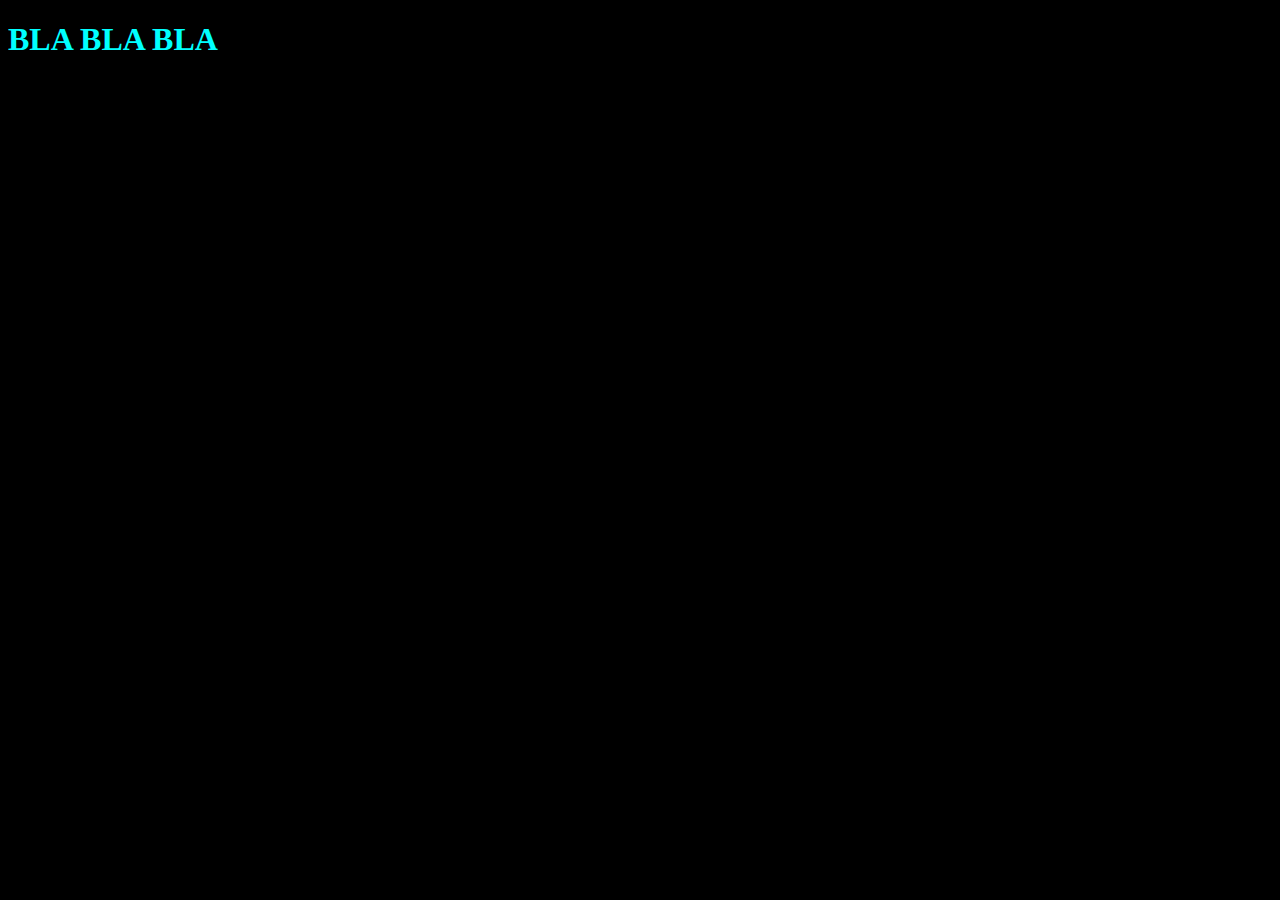
==== index.html @ 42690162 "FinalProject" ====
<!DOCTYPE html>
<html lang="en">
<head>
    <meta charset="UTF-8">
    <meta http-equiv="X-UA-Compatible" content="IE=edge">
    <meta name="viewport" content="width=device-width, initial-scale=1.0">
    <title>bla bla</title>
    <link rel="stylesheet" href="style.css">
</head>
<body>
    <h1>BLA BLA BLA</h1>
</body>
</html>
---- style.css ----
body{
    background: #000;
    color: aqua;
}
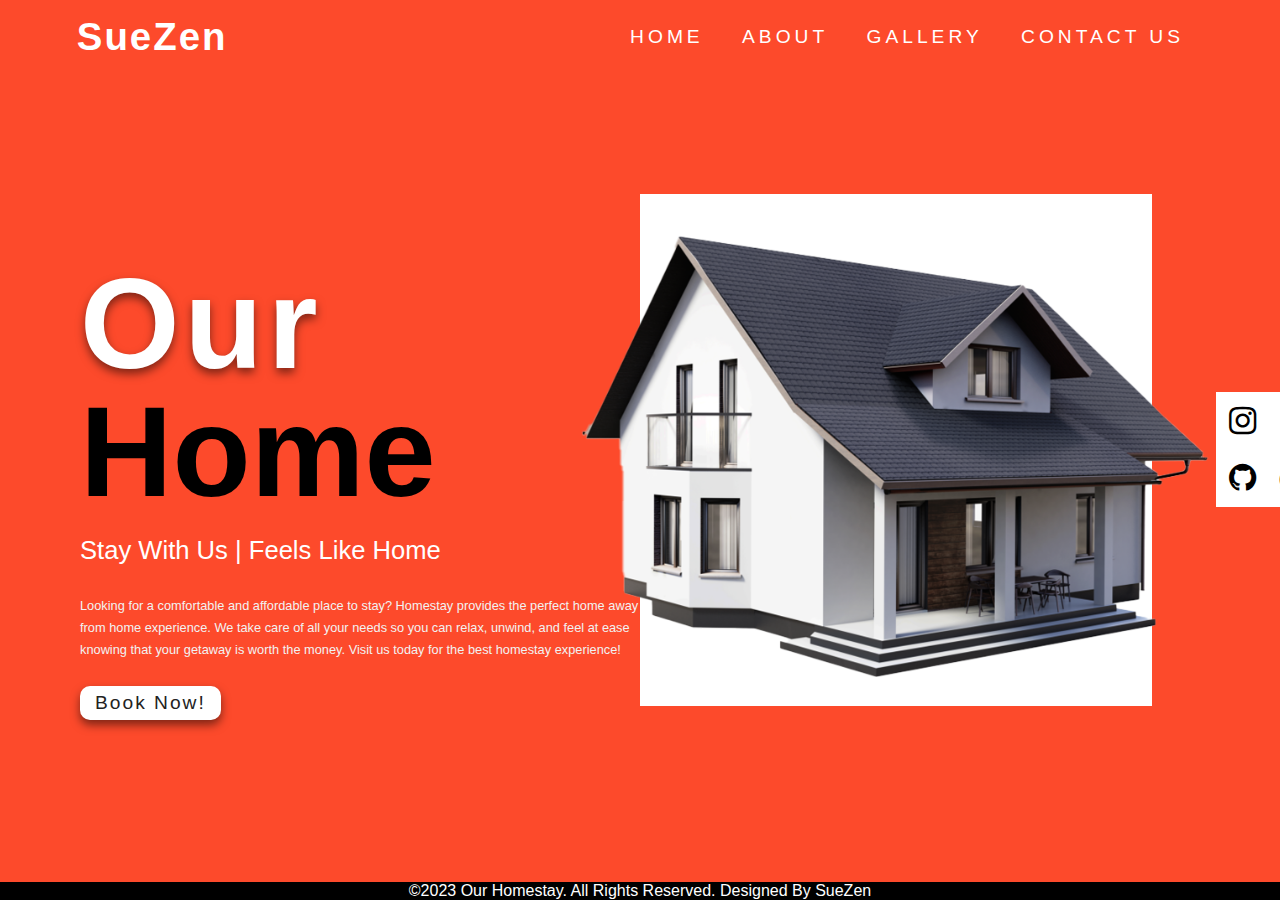
==== commit 6fd49cac: "Final Project Suezen" ====
--- a/index.html
+++ b/index.html
@@ -1,13 +1,50 @@
-<!DOCTYPE html>
 <html lang="en">
+
 <head>
     <meta charset="UTF-8">
     <meta http-equiv="X-UA-Compatible" content="IE=edge">
     <meta name="viewport" content="width=device-width, initial-scale=1.0">
-    <title>bla bla</title>
+    <link rel="stylesheet" href="https://cdnjs.cloudflare.com/ajax/libs/font-awesome/4.7.0/css/font-awesome.css">
     <link rel="stylesheet" href="style.css">
+    <script defer src="apps.js"></script>
+    <title>SueZen Project</title>
 </head>
+
 <body>
-    <h1>BLA BLA BLA</h1>
+    <input type="checkbox" id="check" style="visibility: hidden; display: none; -webkit-appearance: none;">
+    <section>
+        <div class="navbar">
+            <div class="logo"><a href="index.html">SueZen</a></div>
+            <ol class="menuitems">
+                <li><a href="index.html">Home</a></li>
+                <li><a href="about.html">About</a></li>
+                <li><a href="portfolio.html">Gallery</a></li>
+                <li><a href="contact_us.html">Contact Us</a></li>
+            </ol>
+            <label for="check" class="fa fa-bars"></label>
+        </div>
+
+        <div class="container">
+            <div class="text_container">
+                <h2>Our<br>Home</h2>
+                <h5>Stay With Us | Feels Like Home</h5>
+                <p>Looking for a comfortable and affordable place to stay? Homestay provides the perfect home away from
+                    home experience. We take care of all your needs so you can relax, unwind, and feel at ease knowing
+                    that your getaway is worth the money. Visit us today for the best homestay experience!</p>
+                <a href="#" class="btn">Book Now!</a>
+            </div>
+            <div class="image_container">
+                <div class="imgbox">
+                    <img src="images/home.png">
+                </div>
+                <span class="animblob"></span>
+            </div>
+            <div class="icons"><i class="fa fa-instagram"><span>Insta</span></i><br>
+                <i class="fa fa-github"><span>github</span></i><br>
+            </div>
+        </div>
+    </section>
+<div class="footer">©2023 Our Homestay. All Rights Reserved. Designed By SueZen</div>
 </body>
+
 </html>--- a/style.css
+++ b/style.css
@@ -1,4 +1,603 @@
-body{
-    background: #000;
-    color: aqua;
-}+* {
+    margin: 0;
+    padding: 0;
+    box-sizing: border-box;
+    font-family: 'Poppins', sans-serif;
+}
+
+body {
+    width: 100%;
+    min-height: 100vh;
+    overflow: hidden;
+    background: #fd4a2b;
+    overflow: auto;
+}
+
+section {
+    width: 100%;
+    position: relative;
+}
+
+.navbar {
+    width: 100%;
+    position: fixed;
+    display: flex;
+    align-items: center;
+    justify-content: space-between;
+    padding: 1.2vw 6vw;
+    background: #fd4a2b;
+    z-index: 1000;
+}
+
+.logo {
+    font-size: 3vw;
+    color: #fff;
+    font-weight: 800;
+    letter-spacing: 2px;
+}
+
+.logo a{
+    color: #fff;
+    text-decoration: none;
+}
+
+
+.menuitems {
+    display: flex;
+    margin: auto 0;
+}
+
+.menuitems li {
+    list-style: none;
+    margin: 0 1.5vw;
+}
+
+.menuitems li a {
+    display: block;
+    color: #fff;
+    font-size: 1.5vw;
+    letter-spacing: 4px;
+    text-decoration: none;
+    text-transform: uppercase;
+}
+
+.menuitems li:hover a {
+    color: #000;
+}
+
+.container {
+    display: flex;
+    width: 100%;
+    min-height: 100vh;
+    align-items: center;
+    justify-content: center;
+    position: relative;
+}
+.text_container_about{
+    width: 80%;
+    padding-left: 5rem;
+    padding-top: 5rem;
+}
+.text_container_about h2 {
+    font-size: 10vw;
+    font-weight: 900;
+    line-height: 10vw;
+    text-transform: capitalize;
+}
+
+.text_container_about h2::first-line {
+    color: #fff;
+    letter-spacing: 5px;
+    text-shadow: 0 5px 10px rgba(0, 0, 0, 0.5);
+}
+
+.text_container_about h5 {
+    color: #fff;
+    font-size: 2vw;
+    font-weight: 300;
+    text-align: left;
+    margin-top: 20px;
+    margin-right: 10vw;
+    text-transform: capitalize;
+}
+
+.text_container_about p {
+    font-size: 1vw;
+    font-weight: 400;
+    color: #f2f2f2;
+    margin-top: 30px;
+}
+.text_container {
+    width: 50%;
+    padding-left: 5rem;
+    padding-top: 5rem;
+}
+
+.text_container h2 {
+    font-size: 10vw;
+    font-weight: 900;
+    line-height: 10vw;
+    text-transform: capitalize;
+}
+
+.text_container h2::first-line {
+    color: #fff;
+    letter-spacing: 5px;
+    text-shadow: 0 5px 10px rgba(0, 0, 0, 0.5);
+}
+
+.text_container h5 {
+    color: #fff;
+    font-size: 2vw;
+    font-weight: 300;
+    text-align: left;
+    margin-top: 20px;
+    margin-right: 10vw;
+    text-transform: capitalize;
+}
+
+.text_container p {
+    font-size: 1vw;
+    font-weight: 400;
+    color: #f2f2f2;
+    margin-top: 30px;
+}
+
+.text_container .btn {
+    display: inline-block;
+    color: #222;
+    background: #fff;
+    margin-top: 2vw;
+    font-size: 1.5vw;
+    text-decoration: none;
+    text-transform: capitalize;
+    letter-spacing: 2px;
+    padding: 6px 15px;
+    box-shadow: 0 5px 10px rgba(0, 0, 0, 0.5);
+    transition: 0.3s ease;
+    border-radius: 10px;
+
+}
+
+.text_container .btn:hover {
+    letter-spacing: 3px;
+    padding: 6px 18px;
+
+}
+
+.image_container {
+    display: flex;
+    width: 50%;
+    height: 100%;
+    /*display: flex;*/
+    align-items: center;
+    justify-content: center;
+    position: relative;
+}
+
+.imgbox {
+    position: relative;
+    min-width: 70vh;
+    margin-right: 10vw;
+    z-index: 1;
+}
+
+.imgbox img {
+    height: 100%;
+    width: 100%;
+    object-fit: cover;
+
+}
+
+.icons {
+    position: fixed;
+    top: 50%;
+    right: -15vw;
+    transform: translateY(-50%);
+    z-index: 1000;
+}
+
+.icons .fa {
+    width: 20vw;
+    padding: 1vw;
+    font-size: 2.5vw;
+    cursor: pointer;
+    background: #fff;
+    transition: 0.5s ease;
+}
+
+.icons .fa:hover {
+    color: #fd4a2b;
+    transform: translateX(-8vw);
+}
+
+.icons .fa span {
+    position: relative;
+    font-size: 1.8vw;
+    bottom: 0.3vw;
+    margin-left: 1.8vw;
+
+}
+
+.animblob {
+    position: absolute;
+    top: 50%;
+    left: 40%;
+    height: 40vw;
+    width: 40vw;
+    transform: translate(-50%, -50%);
+    background: #fff;
+    animation: animate_blob 8s linear infinite;
+
+}
+
+@keyframes animate_blob {
+
+    0%,
+    100% {
+        border-radius: 45% 55% 70% 35% / 70% 30% 90% 40%;
+    }
+
+    25% {
+        border-radius: 55% 45% 30% 35% / 50% 30% 60% 10%;
+    }
+
+    50% {
+        border-radius: 65% 35% 35% 65% / 40% 60% 30% 70%;
+    }
+
+    25% {
+        border-radius: 35% 65% 60% 40% / 70% 30% 40% 10%;
+    }
+}
+
+.navbar label {
+    display: none;
+
+}
+
+@media screen and (max-width: 900px) {
+    body {
+        overflow: auto;
+    }
+
+    .logo {
+        font-size: 5vw;
+
+    }
+
+    .navbar label {
+        display: block;
+        color: #fff;
+        font-size: 4vw;
+        padding: 1vw 1.5vw;
+        background: #000;
+        cursor: pointer;
+        z-index: 1000;
+    }
+
+    .menuitems {
+        position: fixed;
+        top: 0;
+        right: -40vw;
+        width: 40vw;
+        height: 100%;
+        background: #fff;
+        padding-top: 15vw;
+        padding-left: 5vw;
+        display: flex;
+        transition: 0.3s ease;
+        flex-direction: column;
+    }
+
+    .menuitems li a {
+        color: #fd4a2b;
+        font-size: 4vw;
+        margin: 0.5vw 0;
+
+    }
+
+    #check:checked~section .navbar .menuitems {
+        right: 0;
+    }
+
+    .container {
+        flex-wrap: wrap;
+    }
+
+    .text_container_about {
+        width: 100%;
+        padding: 15vw 10vw;
+        z-index: 100;
+    }
+
+    .text_container_about h2 {
+        font-size: 18vw;
+        line-height: 18vw;
+    }
+
+    .text_container_about h5 {
+        font-size: 5vw;
+    }
+
+    .text_container_about p {
+        font-size: 3vw;
+    }
+
+    .text_container {
+        width: 100%;
+        padding: 15vw 10vw;
+        z-index: 100;
+    }
+
+    .text_container h2 {
+        font-size: 18vw;
+        line-height: 18vw;
+    }
+
+    .text_container h5 {
+        font-size: 5vw;
+    }
+
+    .text_container p {
+        font-size: 3vw;
+    }
+
+    .text_container .btn {
+        margin-top: 2vw;
+        font-size: 2.5vw;
+    }
+
+    .image_container {
+        width: 100%;
+        height: 50rem;
+        margin-top: -100px;
+        overflow: hidden;
+    }
+
+    .imgbox {
+        height: 800px;
+        margin: 0;
+
+    }
+
+    .icons {
+        position: fixed;
+        z-index: 100;
+    }
+
+    .icons .fa {
+        padding: 1.7vw;
+    }
+
+    ::-webkit-scrollbar {
+        width: 12px;
+    }
+
+    ::-webkit-scrollbar-track {
+        background-color: #000;
+
+    }
+
+    ::-webkit-scrollbar-thumb {
+        background-color: #fff;
+        border-radius: 50px;
+    }
+
+}
+
+.main {
+    width: 100%;
+    flex-direction: column;
+    display: flex;
+    align-items: center;
+    justify-content: center;
+    padding: 20px 0px 60px 0px;
+}
+
+.gallery {
+    display: grid;
+    width: 90%;
+    grid-template-columns: repeat(4, 1fr);
+    grid-gap: 10px;
+    margin-top: 100px;
+}
+
+.gallery__item {
+    cursor: pointer;
+    overflow: hidden;
+    border-radius: 4px;
+}
+
+.gallery__item img {
+    width: 100%;
+    height: 100%;
+    object-fit: cover;
+    transition: 0.3s ease-in-out;
+}
+
+.gallery__item img:hover {
+    transform: scale(1.1);
+}
+
+@media (max-width: 950px) {
+    .gallery {
+        grid-template-columns: repeat(2, 1fr);
+    }
+}
+
+@media (max-width: 550px) {
+    .gallery {
+        grid-template-columns: repeat(1, 1fr);
+    }
+}
+
+.modal {
+    width: 100%;
+    height: 100%;
+    position: fixed;
+    top: 0;
+    display: flex;
+    justify-content: center;
+    align-items: center;
+    background-color: rgba(0, 0, 0, 0.733);
+    margin-top: -1px;
+    animation: zoom 0.3s ease-in-out;
+}
+
+@keyframes zoom {
+    from {
+        transform: scale(0);
+    }
+
+    to {
+        transform: scale(1);
+    }
+}
+
+.modal img {
+    width: 50%;
+    object-fit: cover;
+}
+
+.closeBtn {
+    color: rgba(255, 255, 255, 0.87);
+    font-size: 25px;
+    position: absolute;
+    top: 150px;
+    right: 50px;
+    margin: 20px;
+    cursor: pointer;
+    transition: 0.2s ease-in-out;
+}
+
+.closeBtn:hover {
+    color: rgb(255, 255, 255);
+}
+
+
+
+
+html, body {
+    min-height: 100%;
+    }
+    form, input, textarea, p { 
+    padding: 0;
+    margin: 0;
+    outline: none;
+    font-family: Roboto, Arial, sans-serif;
+    font-size: 14px;
+    color: #666;
+    line-height: 22px;
+    }
+    h1 {
+    position: absolute;
+    margin: 0;
+    font-size: 32px;
+    color: #fff;
+    z-index: 2;
+    }
+    .testbox {
+    display: flex;
+    justify-content: center;
+    align-items: center;
+    height: inherit;
+    padding: 20px;
+    }
+    form {
+    width: 100%;
+    padding: 20px;
+    border-radius: 6px;
+    background: #fff;
+    box-shadow: 0 0 10px 0 #cc0052; 
+    }
+    .banner {
+    position: relative;
+    height: 210px;
+    background-image: url("images/pict_1.jpg");      background-size: cover;
+    display: flex;
+    justify-content: center;
+    align-items: center;
+    text-align: center;
+    }
+    .banner::after {
+    content: "";
+    background-color: rgba(0, 0, 0, 0.4); 
+    position: absolute;
+    width: 100%;
+    height: 100%;
+    }
+    input, textarea {
+    margin-bottom: 10px;
+    border: 1px solid #ccc;
+    border-radius: 3px;
+    }
+    input {
+    width: calc(100% - 10px);
+    padding: 5px;
+    }
+    textarea {
+    width: calc(100% - 12px);
+    padding: 5px;
+    }
+    .item:hover p, input:hover::placeholder {
+    color: #fd4a2b;
+    }
+    .item input:hover, .item textarea:hover {
+    border: 1px solid transparent;
+    box-shadow: 0 0 6px 0 #fd4a2b;
+    color: #fd4a2b;
+    }
+    .item {
+    position: relative;
+    margin: 10px 0;
+    }
+    .btn-block {
+    margin-top: 10px;
+    text-align: center;
+    }
+    button {
+    width: 150px;
+    padding: 10px;
+    border: none;
+    border-radius: 5px; 
+    background: #fd4a2b;
+    font-size: 16px;
+    color: #fff;
+    cursor: pointer;
+    }
+    button:hover {
+    background: #fd4a2b;
+    }
+    @media (min-width: 568px) {
+    .name-item, .contact-item {
+    display: flex;
+    flex-wrap: wrap;
+    justify-content: space-between;
+    }
+    .contact-item .item {
+    width: calc(50% - 8px);
+    }
+    .name-item input {
+    width: calc(50% - 20px);
+    }
+    .contact-item input {
+    width: calc(100% - 12px);
+    }
+    }
+
+
+    .footer {
+        position: fixed;
+        left: 0;
+        bottom: 0;
+        width: 100%;
+       
+        background-color: #000;
+        color: white;
+        text-align: center;
+    
+      }
+
+
+
